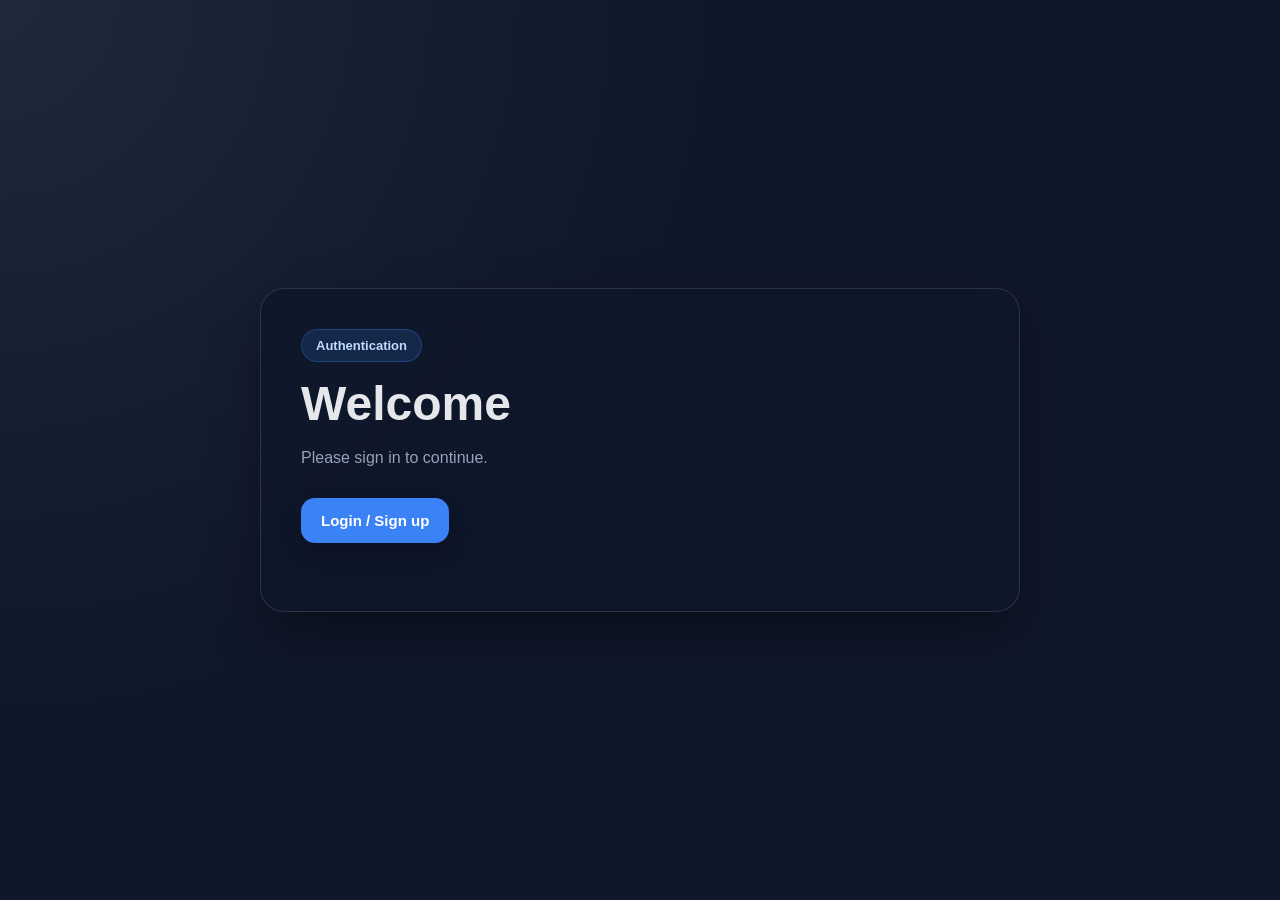
==== src/login.html @ 7bc597cc "Added login page" ====
<!DOCTYPE html>
<html lang="en">
<head>
    <meta charset="UTF-8" />
    <meta name="viewport" content="width=device-width, initial-scale=1.0" />
    <link rel="stylesheet" href="styles.css" />
    <title>Login</title>
</head>
<body>
    <div class="page">
        <main class="card small-card">
            <div class="badge">Authentication</div>

            <h1>Welcome</h1>
            <p class="subtitle">
                Please sign in to continue.
            </p>

            <div class="button-group">
                <button id="loginBtn" class="btn btn-primary">
                    Login / Sign up
                </button>
            </div>
        </main>
    </div>

    <script src="/lib/msal-browser.min.js"></script>
    <script src="/auth.js"></script>

    <script>
    document.getElementById("loginBtn").addEventListener("click", () => {
        // Your MSAL login function
        login(); // assuming this exists in auth.js

        // After login, go back to main page
        window.location.href = "index.html";
    });
    </script>
</body>
</html>
---- src/styles.css ----
* {
    box-sizing: border-box;
}

:root {
    --bg: #0f172a;
    --card: rgba(15, 23, 42, 0.78);
    --card-border: rgba(255, 255, 255, 0.12);
    --text: #e5e7eb;
    --muted: #94a3b8;
    --primary: #3b82f6;
    --primary-hover: #2563eb;
    --secondary: #334155;
    --secondary-hover: #475569;
    --accent: #14b8a6;
    --accent-hover: #0f9b8e;
    --output-bg: rgba(2, 6, 23, 0.7);
    --shadow: 0 20px 50px rgba(0, 0, 0, 0.35);
}

html,
body {
    margin: 0;
    min-height: 100%;
    font-family: Inter, Segoe UI, Roboto, Arial, sans-serif;
    background: radial-gradient(circle at top left, #1e293b 0%, #0f172a 45%), linear-gradient(135deg, #0f172a, #111827);
    color: var(--text);
}

body {
    min-height: 100vh;
}

.page {
    position: relative;
    min-height: 100vh;
    display: grid;
    place-items: center;
    padding: 32px 20px;
    overflow: hidden;
}

.background-glow {
    position: absolute;
    width: 320px;
    height: 320px;
    border-radius: 50%;
    filter: blur(80px);
    opacity: 0.25;
    pointer-events: none;
}

.glow-1 {
    top: 8%;
    left: 8%;
    background: #3b82f6;
}

.glow-2 {
    bottom: 10%;
    right: 10%;
    background: #14b8a6;
}

.card {
    position: relative;
    z-index: 1;
    width: min(100%, 760px);
    padding: 40px;
    border-radius: 24px;
    background: var(--card);
    border: 1px solid var(--card-border);
    box-shadow: var(--shadow);
    backdrop-filter: blur(18px);
}

.badge {
    display: inline-block;
    margin-bottom: 16px;
    padding: 8px 14px;
    border-radius: 999px;
    font-size: 13px;
    font-weight: 600;
    color: #bfdbfe;
    background: rgba(59, 130, 246, 0.16);
    border: 1px solid rgba(59, 130, 246, 0.3);
}

h1 {
    margin: 0;
    font-size: clamp(2rem, 4vw, 3rem);
    line-height: 1.1;
}

.subtitle {
    margin: 14px 0 28px;
    max-width: 560px;
    color: var(--muted);
    font-size: 1rem;
    line-height: 1.6;
}

.button-group {
    display: flex;
    flex-wrap: wrap;
    gap: 14px;
    margin-bottom: 28px;
}

.btn {
    appearance: none;
    border: none;
    border-radius: 14px;
    padding: 14px 20px;
    font-size: 15px;
    font-weight: 600;
    color: white;
    cursor: pointer;
    transition: transform 0.18s ease, box-shadow 0.18s ease, background 0.18s ease;
    box-shadow: 0 10px 25px rgba(0, 0, 0, 0.2);
}

    .btn:hover {
        transform: translateY(-2px);
    }

    .btn:active {
        transform: translateY(0);
    }

.btn-primary {
    background: var(--primary);
}

    .btn-primary:hover {
        background: var(--primary-hover);
    }

.btn-secondary {
    background: var(--secondary);
}

    .btn-secondary:hover {
        background: var(--secondary-hover);
    }

.btn-accent {
    background: var(--accent);
}

    .btn-accent:hover {
        background: var(--accent-hover);
    }

.output-section {
    border: 1px solid rgba(255, 255, 255, 0.08);
    background: var(--output-bg);
    border-radius: 18px;
    overflow: hidden;
}

.output-header {
    display: flex;
    align-items: center;
    justify-content: space-between;
    padding: 14px 18px;
    border-bottom: 1px solid rgba(255, 255, 255, 0.08);
    color: #cbd5e1;
    font-size: 14px;
    font-weight: 600;
}

.status-dot {
    width: 10px;
    height: 10px;
    border-radius: 50%;
    background: #22c55e;
    box-shadow: 0 0 12px rgba(34, 197, 94, 0.8);
}

#output {
    margin: 0;
    padding: 20px;
    min-height: 220px;
    color: #dbeafe;
    font-family: Consolas, Monaco, "Courier New", monospace;
    font-size: 14px;
    line-height: 1.6;
    white-space: pre-wrap;
    word-break: break-word;
}

@media (max-width: 640px) {
    .card {
        padding: 24px;
        border-radius: 20px;
    }

    .button-group {
        flex-direction: column;
    }

    .btn {
        width: 100%;
    }

    #output {
        min-height: 180px;
    }

    .small-card {
        max-width: 420px;
        text-align: center;
    }
}
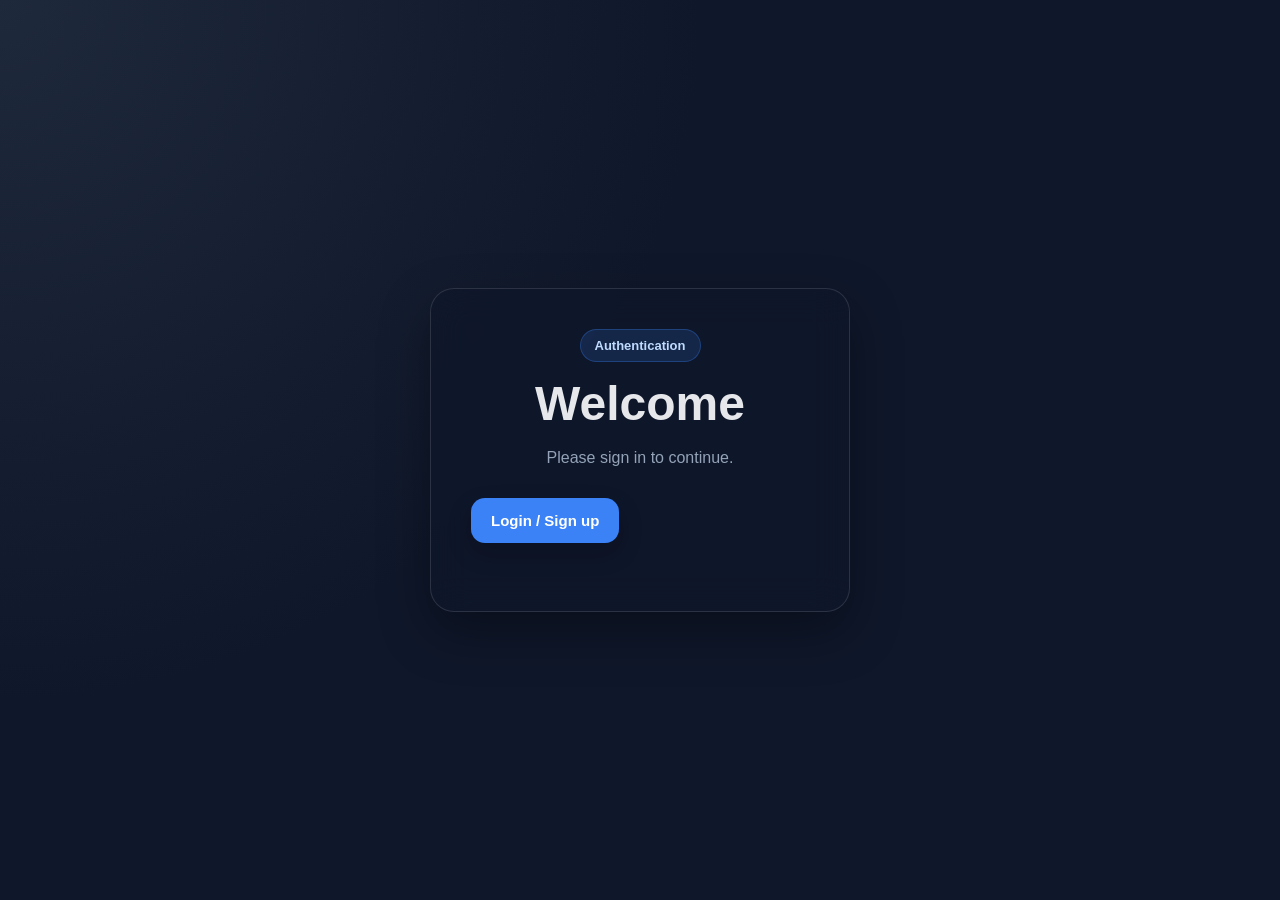
==== commit 8a2cd590: "Fix" ====
--- a/src/login.html
+++ b/src/login.html
@@ -28,11 +28,13 @@
     <script src="/auth.js"></script>
 
     <script>
-    document.getElementById("loginBtn").addEventListener("click", () => {
-        // Your MSAL login function
-        login(); // assuming this exists in auth.js
-
-        // After login, go back to main page
+        document.getElementById("loginBtn").addEventListener("click", async () => {
+            try {
+                await window.auth.login();
+            } catch (e) {
+                document.getElementById("output").textContent = "Login failed: " + e;
+            }
+        });
         window.location.href = "index.html";
     });
     </script>
--- a/src/styles.css
+++ b/src/styles.css
@@ -27,6 +27,11 @@
     color: var(--text);
 }
 
+.small-card {
+    max-width: 420px;
+    text-align: center;
+}
+
 body {
     min-height: 100vh;
 }
@@ -207,9 +212,4 @@
     #output {
         min-height: 180px;
     }
-
-    .small-card {
-        max-width: 420px;
-        text-align: center;
-    }
-}
+}
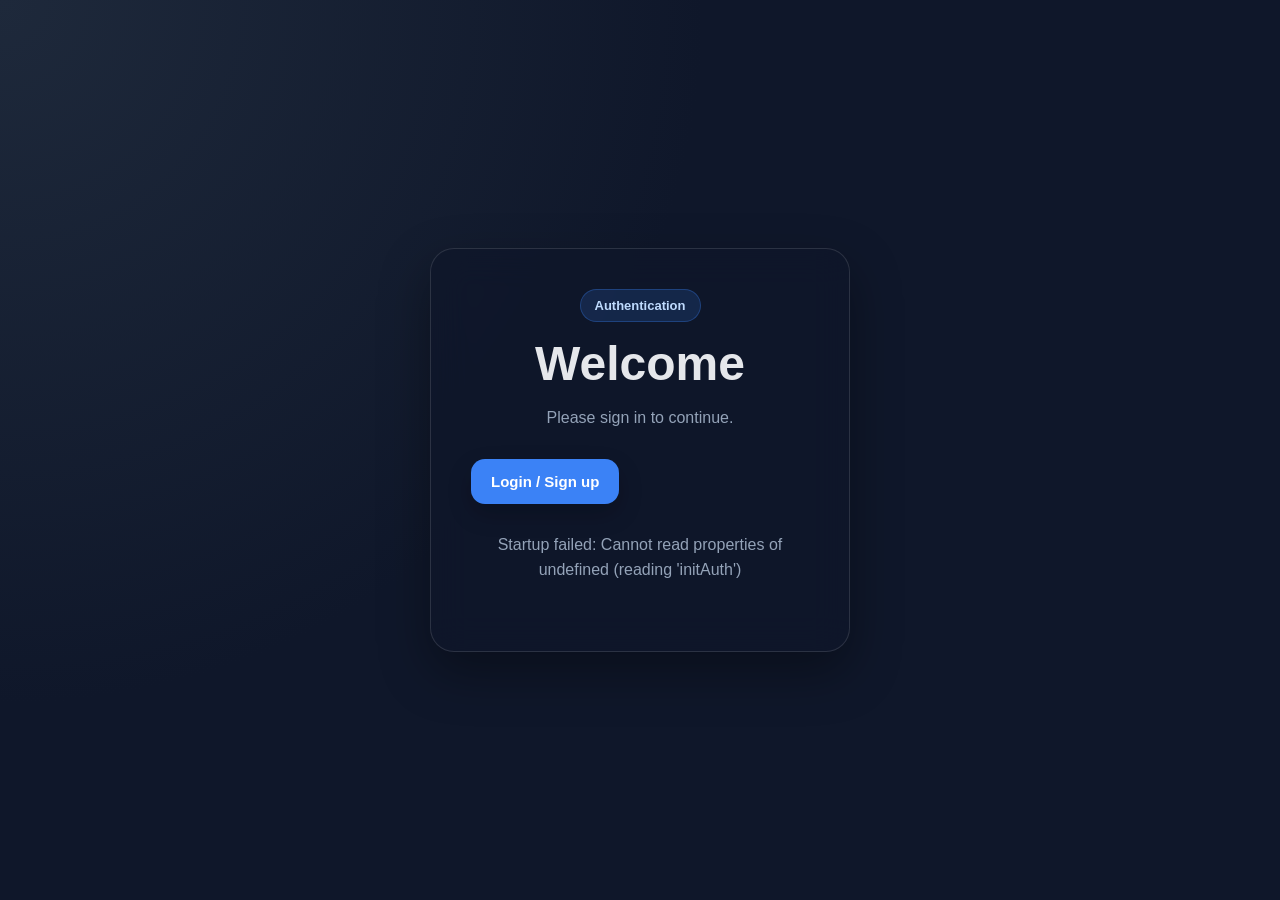
==== commit bc31038d: "fix" ====
--- a/src/login.html
+++ b/src/login.html
@@ -12,15 +12,13 @@
             <div class="badge">Authentication</div>
 
             <h1>Welcome</h1>
-            <p class="subtitle">
-                Please sign in to continue.
-            </p>
+            <p class="subtitle">Please sign in to continue.</p>
 
             <div class="button-group">
-                <button id="loginBtn" class="btn btn-primary">
-                    Login / Sign up
-                </button>
+                <button id="loginBtn" class="btn btn-primary">Login / Sign up</button>
             </div>
+
+            <p id="errorText" class="subtitle" style="margin-top: 16px;"></p>
         </main>
     </div>
 
@@ -28,15 +26,31 @@
     <script src="/auth.js"></script>
 
     <script>
-        document.getElementById("loginBtn").addEventListener("click", async () => {
+        async function startup() {
+            const errorText = document.getElementById("errorText");
+            const loginBtn = document.getElementById("loginBtn");
+
             try {
-                await window.auth.login();
+                await window.auth.initAuth();
+
+                if (window.auth.isSignedIn()) {
+                    window.location.href = "index.html";
+                    return;
+                }
+
+                loginBtn.addEventListener("click", async () => {
+                    try {
+                        await window.auth.login();
+                    } catch (e) {
+                        errorText.textContent = "Login failed: " + e.message;
+                    }
+                });
             } catch (e) {
-                document.getElementById("output").textContent = "Login failed: " + e;
+                errorText.textContent = "Startup failed: " + e.message;
             }
-        });
-        window.location.href = "index.html";
-    });
+        }
+
+        startup();
     </script>
 </body>
 </html>
